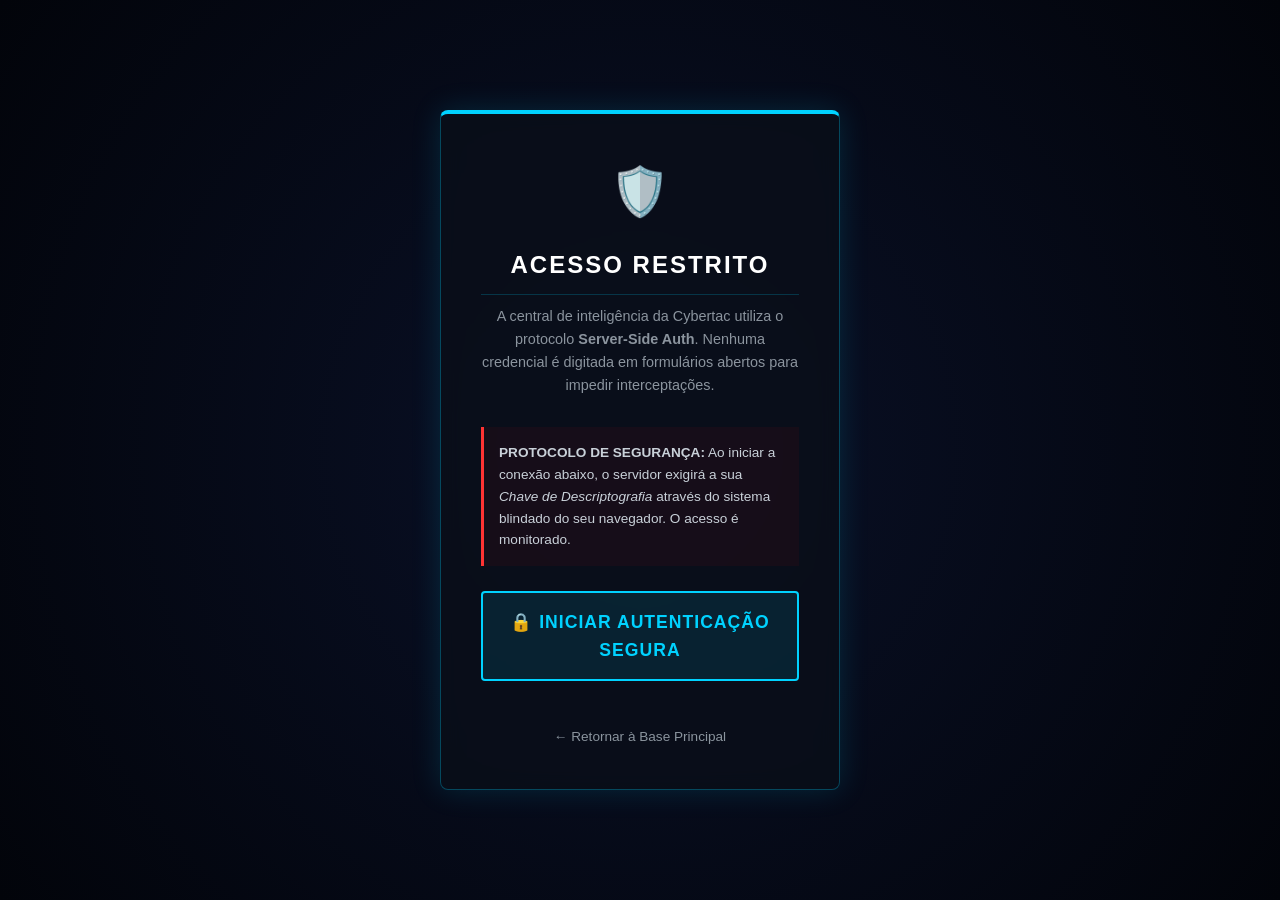
==== login.html @ b42f63bc "Add files via upload" ====
<!DOCTYPE html>
<html lang="pt-BR">
<head>
    <meta charset="UTF-8">
    <meta name="viewport" content="width=device-width, initial-scale=1.0">
    <title>Portal de Inteligência | Cybertac</title>
    <link rel="stylesheet" href="style.css">
</head>
<body class="fundo-login">

<div class="caixa-login">
        <!-- Ícone tático -->
        <div class="icone-seguranca">🛡️</div>
        <h2>Acesso Restrito</h2>
        
        <p>A central de inteligência da Cybertac utiliza o protocolo <strong>Server-Side Auth</strong>. Nenhuma credencial é digitada em formulários abertos para impedir interceptações.</p>
        
        <div style="background-color: rgba(255, 0, 0, 0.05); border-left: 3px solid #ff3333; padding: 15px; margin-bottom: 25px; text-align: left; font-size: 0.85rem; color: #c9d1d9;">
            <strong>PROTOCOLO DE SEGURANÇA:</strong> Ao iniciar a conexão abaixo, o servidor exigirá a sua <em>Chave de Descriptografia</em> através do sistema blindado do seu navegador. O acesso é monitorado.
        </div>
        
        <!-- O botão que joga o cliente contra a barreira real do servidor -->
        <a href="relatorio.html" class="btn-tatico" style="display: block; text-decoration: none; margin: 20px 0; padding: 15px; font-weight: bold; letter-spacing: 1px;">
            🔒 INICIAR AUTENTICAÇÃO SEGURA
        </a>

        <a href="index.html" class="link-voltar">← Retornar à Base Principal</a>
    </div>

</body>
</html>
---- style.css ----
/* ATIVA O DESLIZAMENTO SUAVE NA PÁGINA INTEIRA */
html {
    scroll-behavior: smooth;
}

/* 1. RESET BÁSICO E ROLAGEM SUAVE */
* {
    margin: 0;
    padding: 0;
    box-sizing: border-box;
}

html {
    scroll-behavior: smooth; 
    scroll-padding-top: 100px;
}

/* 2. CORPO DA PÁGINA */
body {
    background: linear-gradient(rgba(0, 0, 0, 0.3), rgba(0, 0, 0, 0.3)), url('coruja.webp.jpeg');
    background-size: cover;
    background-position: center;
    background-repeat: no-repeat;
    background-attachment: fixed;
    color: #c9d1d9;
    font-family: 'Segoe UI', Tahoma, Geneva, Verdana, sans-serif;
    line-height: 1.6;
    min-height: 100vh;
    position: relative;
    overflow-x: hidden;
}

/* EFEITO DE PARTÍCULAS EM SEGUNDO PLANO */
#particulas-cyber {
    position: fixed;
    top: 0;
    left: 0;
    width: 100%;
    height: 100%;
    z-index: -1; 
    pointer-events: none; 
    opacity: 0.8; 
}

/* 3. CABEÇALHO */
header {
    background-color: rgba(5, 5, 5, 0.1); 
    text-align: center;
    padding: 80px 20px;
    margin-top: 60px;
}

header h1 {
    color: #ffffff;
    font-size: 2.8rem;
    letter-spacing: 2px;
    text-shadow: 2px 2px 5px rgba(0, 0, 0, 0.9); 
}

header p {
    color: #e0e6ed !important; /* Branco prateado para excelente legibilidade */
    font-size: 1.2rem;
    margin-top: 10px;
    /* Adiciona uma sombra preta atrás do texto para descolar ele da imagem de fundo */
    text-shadow: 1px 1px 5px rgba(0, 0, 0, 0.9) !important; 
    font-weight: 500;
}

/* 4. CAIXAS CENTRALIZADAS */
section {
    max-width: 800px;
    margin: 50px auto;
    padding: 30px;
    background-color: rgba(10, 10, 10, 0.25); 
    backdrop-filter: blur(4px); 
    -webkit-backdrop-filter: blur(4px);
    border: 1px solid rgba(0, 210, 255, 0.3); /* Borda em Azul translúcido */
    border-radius: 8px;
    box-shadow: 0 8px 32px rgba(0, 0, 0, 0.6);
}

h2 {
    color: #00d2ff; /* Azul Elétrico */
    margin-bottom: 20px;
    border-bottom: 1px solid rgba(0, 210, 255, 0.2);
    padding-bottom: 10px;
}

/* 5. LISTA DE SERVIÇOS */
ul {
    list-style-type: none;
}

li {
    background-color: rgba(20, 20, 20, 0.25);
    margin-bottom: 15px;
    padding: 15px 20px;
    border-left: 4px solid #00d2ff; /* Azul Elétrico */
    border-radius: 4px;
    backdrop-filter: blur(2px);
}

li strong {
    color: #ffffff;
}

/* 6. FORMULÁRIO DE CONTATO */
.campo {
    margin-bottom: 20px;
    text-align: left;
}

label {
    display: block;
    margin-bottom: 8px;
    color: #ffffff;
    font-weight: bold;
    font-size: 0.95rem;
    text-shadow: 1px 1px 3px rgba(0,0,0,0.8);
}

input, select, textarea {
    width: 100%;
    padding: 12px;
    background-color: rgba(13, 17, 23, 0.4); 
    border: 1px solid rgba(0, 210, 255, 0.4); 
    border-radius: 4px;
    color: #ffffff;
    font-family: inherit;
    font-size: 1rem;
    backdrop-filter: blur(2px);
}

input:focus, select:focus, textarea:focus {
    outline: none;
    border-color: #00d2ff;
    box-shadow: 0 0 10px rgba(0, 210, 255, 0.4);
}

/* 7. BOTÃO TÁTICO */
.btn-tatico {
    display: block;
    width: 100%;
    padding: 15px;
    background-color: rgba(0, 210, 255, 0.1); 
    color: #00d2ff; 
    border: 2px solid #00d2ff; 
    border-radius: 4px;
    font-size: 1.1rem;
    font-weight: bold;
    cursor: pointer;
    transition: all 0.3s ease;
    margin-top: 10px;
}

.btn-tatico:hover {
    background-color: #00d2ff; 
    color: #000000; 
    box-shadow: 0 0 15px rgba(0, 210, 255, 0.5); 
}

/* 8. RODAPÉ (FOOTER) */
footer {
    text-align: center;
    padding: 40px 20px;
    background-color: rgba(5, 5, 5, 0.4); 
    border-top: 1px solid rgba(0, 210, 255, 0.4); 
    margin-top: 50px;
    color: #8b949e;
    font-size: 0.9rem;
    backdrop-filter: blur(4px);
}

.redes-sociais {
    margin-top: 15px;
}

.redes-sociais a {
    color: #00d2ff;
    text-decoration: none;
    margin: 0 10px;
    font-weight: bold;
    letter-spacing: 1px;
    transition: all 0.3s ease;
}

.redes-sociais a:hover {
    color: #ffffff;
    text-shadow: 0 0 10px rgba(0, 210, 255, 0.8);
}

.separador {
    color: rgba(0, 210, 255, 0.3);
}

/* 9. MENU DE NAVEGAÇÃO */
.menu-superior {
    background-color: rgba(5, 5, 5, 0.8); 
    border-bottom: 1px solid #00d2ff;
    position: fixed; 
    top: 0;
    width: 100%;
    z-index: 1000; 
}

.menu-superior ul {
    display: flex;
    justify-content: center; 
    list-style: none;
    padding: 15px 0;
}

.menu-superior li {
    background-color: transparent;
    border: none;
    margin: 0 20px;
    padding: 0;
}

.menu-superior a {
    color: #c9d1d9;
    text-decoration: none;
    font-weight: bold;
    font-size: 1.1rem;
    text-transform: uppercase;
    letter-spacing: 1px;
    transition: all 0.3s ease;
}

.menu-superior a:hover {
    color: #00d2ff;
    text-shadow: 0 0 10px rgba(0, 210, 255, 0.5);
}

/* 10. RESPONSIVIDADE */
@media (max-width: 768px) {
    header h1 {
        font-size: 2rem;
    }
    header p {
        font-size: 1rem;
    }
    .menu-superior ul {
        flex-wrap: wrap; 
        padding: 10px 0;
    }
    .menu-superior li {
        margin: 5px 10px; 
    }
    .menu-superior a {
        font-size: 0.9rem;
    }
    section {
        margin: 30px 15px; 
        padding: 20px 15px;
    }
    html {
        scroll-padding-top: 140px; 
    }
}

/* CORREÇÃO DO FUNDO BRANCO EM CELULARES */
@media (max-width: 768px) {
    body {
        /* Desliga o fundo fixo apenas no celular para a coruja voltar a aparecer */
        background-attachment: scroll !important;
    }
}

/* 11. SEÇÃO QUEM SOMOS (TÁTICA E TEXTUAL) */
#quem-somos {
    text-align: center;
}

.bloco-origem {
    background-color: rgba(20, 20, 20, 0.7); /* Fundo escuro como vidro */
    border-left: 4px solid #00d2ff; /* Linhas azuis laterais para foco */
    border-right: 4px solid #00d2ff;
    border-radius: 8px;
    padding: 40px;
    max-width: 800px; /* Não deixa o texto esticar demais na tela */
    margin: 0 auto; /* Centraliza a caixa na tela */
    backdrop-filter: blur(5px);
    box-shadow: 0 0 15px rgba(0, 210, 255, 0.1); /* Brilho tático sutil */
    transition: box-shadow 0.3s ease;
}

.bloco-origem:hover {
    box-shadow: 0 0 25px rgba(0, 210, 255, 0.3); /* Acende ao passar o mouse */
}

.destaque-origem {
    color: #00d2ff; /* Azul Elétrico */
    font-size: 1.2rem;
    font-weight: bold;
    margin-bottom: 20px;
    text-transform: uppercase;
    letter-spacing: 1px;
}

.bloco-origem p {
    color: #c9d1d9;
    line-height: 1.8;
    margin-bottom: 15px;
    text-align: justify; /* Deixa o texto retinho nos dois lados */
}

/* ESTILIZAÇÃO COMPATÍVEL PARA CAIXAS DE SELEÇÃO (SELECT) */
select {
    width: 100%;
    padding: 12px;
    background-color: rgba(10, 15, 25, 0.9) !important; /* Fundo escuro e opaco para não conflitar */
    border: 1.5px solid rgba(0, 210, 255, 0.4) !important; /* Borda no Azul Elétrico sutil */
    color: #e0e6ed !important; /* Texto em tom claro */
    font-size: 1rem;
    border-radius: 4px;
    outline: none;
    cursor: pointer;
    transition: border-color 0.3s ease, box-shadow 0.3s ease;
    
    /* Remove a setinha nativa e sem graça do Windows/Navegador */
    -webkit-appearance: none;
    -moz-appearance: none;
    appearance: none;
    
    /* Coloca uma setinha customizada em azul */
    background-image: url("data:image/svg+xml;charset=UTF-8,%3csvg xmlns='http://www.w3.org/2000/svg' viewBox='0 0 24 24' fill='none' stroke='%2300d2ff' stroke-width='2' stroke-linecap='round' stroke-linejoin='round'%3e%3cpolyline points='6 9 12 15 18 9'%3e%3c/polyline%3e%3c/svg%3e") !important;
    background-repeat: no-repeat !important;
    background-position: right 15px center !important;
    background-size: 14px !important;
    padding-right: 40px !important; /* Espaço para a nova seta */
}

/* Efeito ao focar nas opções */
select:focus {
    border-color: #00d2ff !important; /* Acende no azul ativo ao clicar */
    box-shadow: 0 0 8px rgba(0, 210, 255, 0.4) !important;
}

/* Ajusta as opções internas quando abertas */
select option {
    background-color: #0d1117 !important; /* Fundo escuro igual ao site */
    color: #ffffff !important; /* Texto claro */
}
/* ESTILIZAÇÃO DO MENU DE NAVEGAÇÃO */
.menu-topo {
    background-color: rgba(5, 5, 5, 0.95); /* Fundo quase totalmente preto e levemente translúcido */
    padding: 20px 0;
    text-align: center;
    position: sticky; /* Essa é a mágica que prende o menu no topo ao rolar a tela */
    top: 0;
    z-index: 9999; /* Garante que o menu passe por cima de tudo e não fique escondido */
    border-bottom: 1px solid rgba(0, 210, 255, 0.3); /* Linha divisória tática */
    backdrop-filter: blur(5px);
}

.menu-topo a {
    color: #e0e6ed; /* Branco prateado para leitura fácil */
    text-decoration: none; /* Tira o sublinhado padrão de links */
    margin: 0 20px;
    font-size: 1rem;
    font-weight: bold;
    text-transform: uppercase;
    letter-spacing: 1px;
    transition: color 0.3s ease, text-shadow 0.3s ease;
}

/* Efeito ao passar o mouse (Blue Team Hover) */
.menu-topo a:hover {
    color: #00d2ff;
    text-shadow: 0 0 10px rgba(0, 210, 255, 0.6); /* Letra acende em azul */
}

/* 12. PORTAL DE INTELIGÊNCIA (TELA DE LOGIN) */
.fundo-login {
    display: flex;
    justify-content: center;
    align-items: center;
    height: 100vh; /* Ocupa a tela inteira */
    background-color: #050a15;
    background-image: radial-gradient(circle at center, #0a1128 0%, #02040a 100%);
    margin: 0;
}

.caixa-login {
    background-color: rgba(10, 15, 25, 0.85);
    border: 1px solid rgba(0, 210, 255, 0.3);
    border-top: 4px solid #00d2ff;
    border-radius: 8px;
    padding: 40px;
    width: 100%;
    max-width: 400px;
    text-align: center;
    box-shadow: 0 0 30px rgba(0, 210, 255, 0.15);
    backdrop-filter: blur(10px);
}

.icone-seguranca {
    font-size: 3rem;
    margin-bottom: 15px;
}

.caixa-login h2 {
    color: #ffffff;
    margin-bottom: 10px;
    font-size: 1.5rem;
    text-transform: uppercase;
    letter-spacing: 2px;
}

.caixa-login p {
    color: #8b949e;
    font-size: 0.9rem;
    margin-bottom: 30px;
}

.link-voltar {
    display: inline-block;
    margin-top: 25px;
    color: #8b949e;
    text-decoration: none;
    font-size: 0.85rem;
    transition: color 0.3s ease;
}

.link-voltar:hover {
    color: #00d2ff;
}

/* BOTÃO DE ÁREA DO CLIENTE (DESTAQUE NO MENU) */
.btn-area-cliente {
    border: 1px solid #00d2ff; /* Cria uma moldura azul */
    padding: 8px 15px !important; /* Dá um espaço interno para parecer um botão */
    border-radius: 4px;
    margin-left: 20px !important; /* Empurra o botão um pouco para a direita, separando dos outros links */
    background-color: rgba(0, 210, 255, 0.05); /* Fundo levemente azulado */
    transition: all 0.3s ease;
}

.btn-area-cliente:hover {
    background-color: rgba(0, 210, 255, 0.15); /* Fica mais forte ao passar o mouse */
    box-shadow: 0 0 15px rgba(0, 210, 255, 0.4); /* Brilho tático */
    transform: translateY(-2px); /* Efeito de elevação sutil */
}
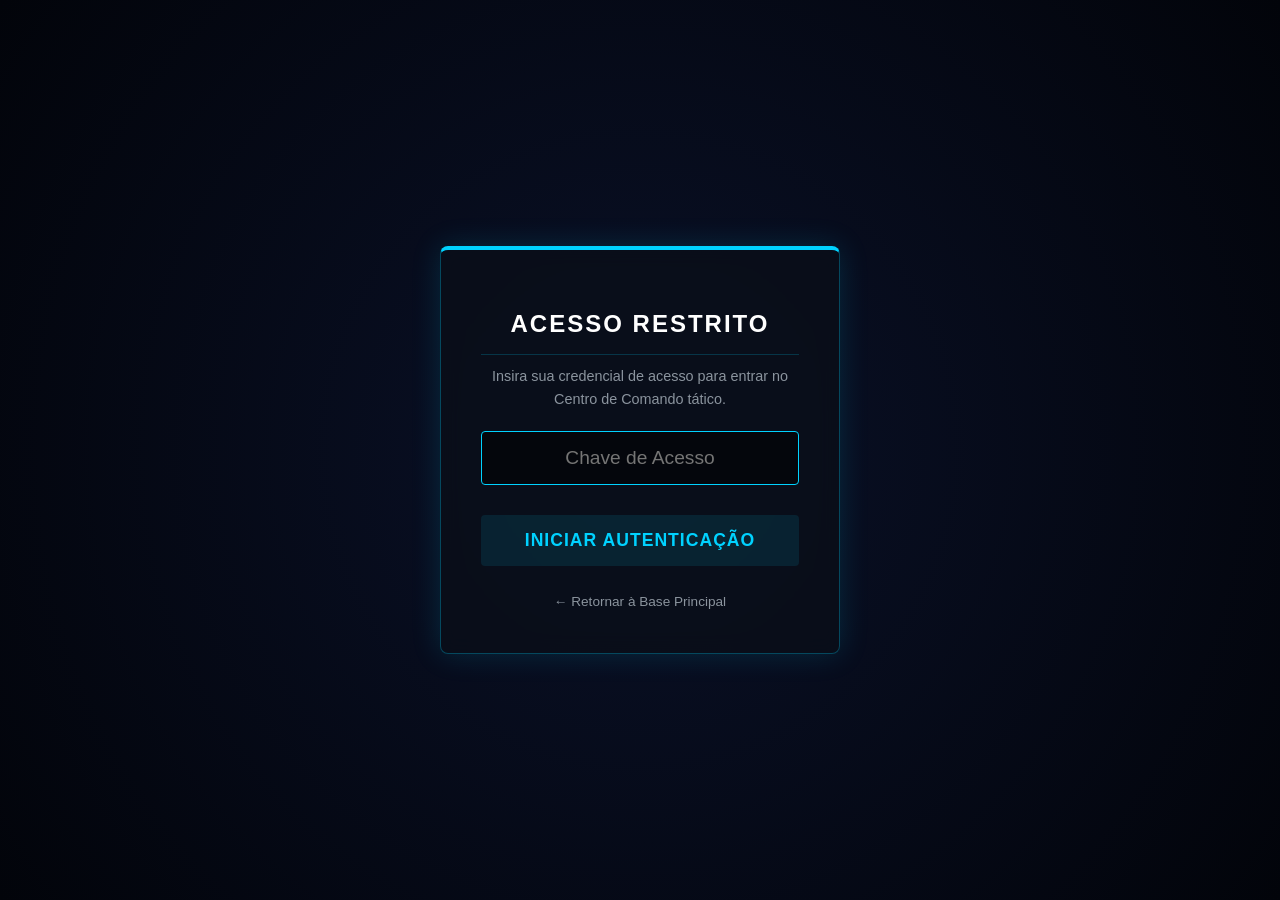
==== commit 8bd47209: "Add files via upload" ====
--- a/login.html
+++ b/login.html
@@ -8,24 +8,26 @@
 </head>
 <body class="fundo-login">
 
-<div class="caixa-login">
+    <div class="caixa-login">
         <!-- Ícone tático -->
-        <div class="icone-seguranca">🛡️</div>
+        <div class="icone-seguranca"></div>
         <h2>Acesso Restrito</h2>
         
-        <p>A central de inteligência da Cybertac utiliza o protocolo <strong>Server-Side Auth</strong>. Nenhuma credencial é digitada em formulários abertos para impedir interceptações.</p>
+        <p style="margin-bottom: 20px;">Insira sua credencial de acesso para entrar no Centro de Comando tático.</p>
         
-        <div style="background-color: rgba(255, 0, 0, 0.05); border-left: 3px solid #ff3333; padding: 15px; margin-bottom: 25px; text-align: left; font-size: 0.85rem; color: #c9d1d9;">
-            <strong>PROTOCOLO DE SEGURANÇA:</strong> Ao iniciar a conexão abaixo, o servidor exigirá a sua <em>Chave de Descriptografia</em> através do sistema blindado do seu navegador. O acesso é monitorado.
-        </div>
-        
-        <!-- O botão que joga o cliente contra a barreira real do servidor -->
-        <a href="relatorio.html" class="btn-tatico" style="display: block; text-decoration: none; margin: 20px 0; padding: 15px; font-weight: bold; letter-spacing: 1px;">
-            🔒 INICIAR AUTENTICAÇÃO SEGURA
-        </a>
+        <!-- Formulário de Autenticação -->
+        <form id="form-login">
+            <input type="password" id="senha-cliente" placeholder="Chave de Acesso" required style="width: 100%; padding: 15px; margin-bottom: 20px; background-color: rgba(0,0,0,0.5); color: #fff; border: 1px solid #00d2ff; text-align: center; font-size: 1.2rem; box-sizing: border-box;">
+            
+            <button type="submit" class="btn-tatico" style="width: 100%; display: block; border: none; cursor: pointer; padding: 15px; font-weight: bold; letter-spacing: 1px; box-sizing: border-box;">
+                INICIAR AUTENTICAÇÃO
+            </button>
+        </form>
 
-        <a href="index.html" class="link-voltar">← Retornar à Base Principal</a>
+        <a href="index.html" class="link-voltar" style="display: block; margin-top: 25px; text-align: center;">← Retornar à Base Principal</a>
     </div>
 
+    <!-- Ligação com o motor de autenticação -->
+    <script src="auth.js"></script>
 </body>
 </html>
--- a/style.css
+++ b/style.css
@@ -1,8 +1,3 @@
-/* ATIVA O DESLIZAMENTO SUAVE NA PÁGINA INTEIRA */
-html {
-    scroll-behavior: smooth;
-}
-
 /* 1. RESET BÁSICO E ROLAGEM SUAVE */
 * {
     margin: 0;
@@ -17,17 +12,13 @@
 
 /* 2. CORPO DA PÁGINA */
 body {
-    background: linear-gradient(rgba(0, 0, 0, 0.3), rgba(0, 0, 0, 0.3)), url('coruja.webp.jpeg');
-    background-size: cover;
-    background-position: center;
-    background-repeat: no-repeat;
-    background-attachment: fixed;
     color: #c9d1d9;
     font-family: 'Segoe UI', Tahoma, Geneva, Verdana, sans-serif;
     line-height: 1.6;
     min-height: 100vh;
     position: relative;
     overflow-x: hidden;
+    background-color: #050a15; /* Cor tática de segurança */
 }
 
 /* EFEITO DE PARTÍCULAS EM SEGUNDO PLANO */
@@ -58,10 +49,9 @@
 }
 
 header p {
-    color: #e0e6ed !important; /* Branco prateado para excelente legibilidade */
+    color: #e0e6ed !important; 
     font-size: 1.2rem;
     margin-top: 10px;
-    /* Adiciona uma sombra preta atrás do texto para descolar ele da imagem de fundo */
     text-shadow: 1px 1px 5px rgba(0, 0, 0, 0.9) !important; 
     font-weight: 500;
 }
@@ -74,13 +64,13 @@
     background-color: rgba(10, 10, 10, 0.25); 
     backdrop-filter: blur(4px); 
     -webkit-backdrop-filter: blur(4px);
-    border: 1px solid rgba(0, 210, 255, 0.3); /* Borda em Azul translúcido */
+    border: 1px solid rgba(0, 210, 255, 0.3); 
     border-radius: 8px;
     box-shadow: 0 8px 32px rgba(0, 0, 0, 0.6);
 }
 
 h2 {
-    color: #00d2ff; /* Azul Elétrico */
+    color: #00d2ff; 
     margin-bottom: 20px;
     border-bottom: 1px solid rgba(0, 210, 255, 0.2);
     padding-bottom: 10px;
@@ -95,7 +85,7 @@
     background-color: rgba(20, 20, 20, 0.25);
     margin-bottom: 15px;
     padding: 15px 20px;
-    border-left: 4px solid #00d2ff; /* Azul Elétrico */
+    border-left: 4px solid #00d2ff; 
     border-radius: 4px;
     backdrop-filter: blur(2px);
 }
@@ -194,169 +184,20 @@
 }
 
 /* 9. MENU DE NAVEGAÇÃO */
-.menu-superior {
-    background-color: rgba(5, 5, 5, 0.8); 
-    border-bottom: 1px solid #00d2ff;
-    position: fixed; 
-    top: 0;
-    width: 100%;
-    z-index: 1000; 
-}
-
-.menu-superior ul {
-    display: flex;
-    justify-content: center; 
-    list-style: none;
-    padding: 15px 0;
-}
-
-.menu-superior li {
-    background-color: transparent;
-    border: none;
-    margin: 0 20px;
-    padding: 0;
-}
-
-.menu-superior a {
-    color: #c9d1d9;
-    text-decoration: none;
-    font-weight: bold;
-    font-size: 1.1rem;
-    text-transform: uppercase;
-    letter-spacing: 1px;
-    transition: all 0.3s ease;
-}
-
-.menu-superior a:hover {
-    color: #00d2ff;
-    text-shadow: 0 0 10px rgba(0, 210, 255, 0.5);
-}
-
-/* 10. RESPONSIVIDADE */
-@media (max-width: 768px) {
-    header h1 {
-        font-size: 2rem;
-    }
-    header p {
-        font-size: 1rem;
-    }
-    .menu-superior ul {
-        flex-wrap: wrap; 
-        padding: 10px 0;
-    }
-    .menu-superior li {
-        margin: 5px 10px; 
-    }
-    .menu-superior a {
-        font-size: 0.9rem;
-    }
-    section {
-        margin: 30px 15px; 
-        padding: 20px 15px;
-    }
-    html {
-        scroll-padding-top: 140px; 
-    }
-}
-
-/* CORREÇÃO DO FUNDO BRANCO EM CELULARES */
-@media (max-width: 768px) {
-    body {
-        /* Desliga o fundo fixo apenas no celular para a coruja voltar a aparecer */
-        background-attachment: scroll !important;
-    }
-}
-
-/* 11. SEÇÃO QUEM SOMOS (TÁTICA E TEXTUAL) */
-#quem-somos {
-    text-align: center;
-}
-
-.bloco-origem {
-    background-color: rgba(20, 20, 20, 0.7); /* Fundo escuro como vidro */
-    border-left: 4px solid #00d2ff; /* Linhas azuis laterais para foco */
-    border-right: 4px solid #00d2ff;
-    border-radius: 8px;
-    padding: 40px;
-    max-width: 800px; /* Não deixa o texto esticar demais na tela */
-    margin: 0 auto; /* Centraliza a caixa na tela */
-    backdrop-filter: blur(5px);
-    box-shadow: 0 0 15px rgba(0, 210, 255, 0.1); /* Brilho tático sutil */
-    transition: box-shadow 0.3s ease;
-}
-
-.bloco-origem:hover {
-    box-shadow: 0 0 25px rgba(0, 210, 255, 0.3); /* Acende ao passar o mouse */
-}
-
-.destaque-origem {
-    color: #00d2ff; /* Azul Elétrico */
-    font-size: 1.2rem;
-    font-weight: bold;
-    margin-bottom: 20px;
-    text-transform: uppercase;
-    letter-spacing: 1px;
-}
-
-.bloco-origem p {
-    color: #c9d1d9;
-    line-height: 1.8;
-    margin-bottom: 15px;
-    text-align: justify; /* Deixa o texto retinho nos dois lados */
-}
-
-/* ESTILIZAÇÃO COMPATÍVEL PARA CAIXAS DE SELEÇÃO (SELECT) */
-select {
-    width: 100%;
-    padding: 12px;
-    background-color: rgba(10, 15, 25, 0.9) !important; /* Fundo escuro e opaco para não conflitar */
-    border: 1.5px solid rgba(0, 210, 255, 0.4) !important; /* Borda no Azul Elétrico sutil */
-    color: #e0e6ed !important; /* Texto em tom claro */
-    font-size: 1rem;
-    border-radius: 4px;
-    outline: none;
-    cursor: pointer;
-    transition: border-color 0.3s ease, box-shadow 0.3s ease;
-    
-    /* Remove a setinha nativa e sem graça do Windows/Navegador */
-    -webkit-appearance: none;
-    -moz-appearance: none;
-    appearance: none;
-    
-    /* Coloca uma setinha customizada em azul */
-    background-image: url("data:image/svg+xml;charset=UTF-8,%3csvg xmlns='http://www.w3.org/2000/svg' viewBox='0 0 24 24' fill='none' stroke='%2300d2ff' stroke-width='2' stroke-linecap='round' stroke-linejoin='round'%3e%3cpolyline points='6 9 12 15 18 9'%3e%3c/polyline%3e%3c/svg%3e") !important;
-    background-repeat: no-repeat !important;
-    background-position: right 15px center !important;
-    background-size: 14px !important;
-    padding-right: 40px !important; /* Espaço para a nova seta */
-}
-
-/* Efeito ao focar nas opções */
-select:focus {
-    border-color: #00d2ff !important; /* Acende no azul ativo ao clicar */
-    box-shadow: 0 0 8px rgba(0, 210, 255, 0.4) !important;
-}
-
-/* Ajusta as opções internas quando abertas */
-select option {
-    background-color: #0d1117 !important; /* Fundo escuro igual ao site */
-    color: #ffffff !important; /* Texto claro */
-}
-/* ESTILIZAÇÃO DO MENU DE NAVEGAÇÃO */
 .menu-topo {
-    background-color: rgba(5, 5, 5, 0.95); /* Fundo quase totalmente preto e levemente translúcido */
+    background-color: rgba(5, 5, 5, 0.95); 
     padding: 20px 0;
     text-align: center;
-    position: sticky; /* Essa é a mágica que prende o menu no topo ao rolar a tela */
+    position: sticky; 
     top: 0;
-    z-index: 9999; /* Garante que o menu passe por cima de tudo e não fique escondido */
-    border-bottom: 1px solid rgba(0, 210, 255, 0.3); /* Linha divisória tática */
+    z-index: 9999; 
+    border-bottom: 1px solid rgba(0, 210, 255, 0.3); 
     backdrop-filter: blur(5px);
 }
 
 .menu-topo a {
-    color: #e0e6ed; /* Branco prateado para leitura fácil */
-    text-decoration: none; /* Tira o sublinhado padrão de links */
+    color: #e0e6ed; 
+    text-decoration: none; 
     margin: 0 20px;
     font-size: 1rem;
     font-weight: bold;
@@ -365,10 +206,95 @@
     transition: color 0.3s ease, text-shadow 0.3s ease;
 }
 
-/* Efeito ao passar o mouse (Blue Team Hover) */
 .menu-topo a:hover {
     color: #00d2ff;
-    text-shadow: 0 0 10px rgba(0, 210, 255, 0.6); /* Letra acende em azul */
+    text-shadow: 0 0 10px rgba(0, 210, 255, 0.6); 
+}
+
+/* BOTÃO DE ÁREA DO CLIENTE (DESTAQUE NO MENU) */
+.btn-area-cliente {
+    border: 1px solid #00d2ff; 
+    padding: 8px 15px !important; 
+    border-radius: 4px;
+    margin-left: 20px !important; 
+    background-color: rgba(0, 210, 255, 0.05); 
+    transition: all 0.3s ease;
+}
+
+.btn-area-cliente:hover {
+    background-color: rgba(0, 210, 255, 0.15); 
+    box-shadow: 0 0 15px rgba(0, 210, 255, 0.4); 
+    transform: translateY(-2px); 
+}
+
+/* 10. SEÇÃO QUEM SOMOS (TÁTICA E TEXTUAL) */
+#quem-somos {
+    text-align: center;
+}
+
+.bloco-origem {
+    background-color: rgba(20, 20, 20, 0.7); 
+    border-left: 4px solid #00d2ff; 
+    border-right: 4px solid #00d2ff;
+    border-radius: 8px;
+    padding: 40px;
+    max-width: 800px; 
+    margin: 0 auto; 
+    backdrop-filter: blur(5px);
+    box-shadow: 0 0 15px rgba(0, 210, 255, 0.1); 
+    transition: box-shadow 0.3s ease;
+}
+
+.bloco-origem:hover {
+    box-shadow: 0 0 25px rgba(0, 210, 255, 0.3); 
+}
+
+.destaque-origem {
+    color: #00d2ff; 
+    font-size: 1.2rem;
+    font-weight: bold;
+    margin-bottom: 20px;
+    text-transform: uppercase;
+    letter-spacing: 1px;
+}
+
+.bloco-origem p {
+    color: #c9d1d9;
+    line-height: 1.8;
+    margin-bottom: 15px;
+    text-align: justify; 
+}
+
+/* 11. ESTILIZAÇÃO COMPATÍVEL PARA CAIXAS DE SELEÇÃO (SELECT) */
+select {
+    width: 100%;
+    padding: 12px;
+    background-color: rgba(10, 15, 25, 0.9) !important; 
+    border: 1.5px solid rgba(0, 210, 255, 0.4) !important; 
+    color: #e0e6ed !important; 
+    font-size: 1rem;
+    border-radius: 4px;
+    outline: none;
+    cursor: pointer;
+    transition: border-color 0.3s ease, box-shadow 0.3s ease;
+    -webkit-appearance: none;
+    -moz-appearance: none;
+    appearance: none;
+    background-image: url("data:image/svg+xml;charset=UTF-8,%3csvg xmlns='http://www.w3.org/2000/svg' viewBox='0 0 24 24' fill='none' stroke='%2300d2ff' stroke-width='2' stroke-linecap='round' stroke-linejoin='round'%3e%3cpolyline points='6 9 12 15 18 9'%3e%3c/polyline%3e%3c/svg%3e") !important;
+    background-repeat: no-repeat !important;
+    background-position: right 15px center !important;
+    background-size: 14px !important;
+    padding-right: 40px !important; 
+}
+
+select:focus {
+    border-color: #00d2ff !important; 
+    box-shadow: 0 0 8px rgba(0, 210, 255, 0.4) !important;
+}
+
+select option {
+    background-color: #0d1117 !important; 
+    color: #ffffff !important; 
 }
 
 /* 12. PORTAL DE INTELIGÊNCIA (TELA DE LOGIN) */
@@ -376,7 +302,7 @@
     display: flex;
     justify-content: center;
     align-items: center;
-    height: 100vh; /* Ocupa a tela inteira */
+    height: 100vh; 
     background-color: #050a15;
     background-image: radial-gradient(circle at center, #0a1128 0%, #02040a 100%);
     margin: 0;
@@ -427,18 +353,121 @@
     color: #00d2ff;
 }
 
-/* BOTÃO DE ÁREA DO CLIENTE (DESTAQUE NO MENU) */
-.btn-area-cliente {
-    border: 1px solid #00d2ff; /* Cria uma moldura azul */
-    padding: 8px 15px !important; /* Dá um espaço interno para parecer um botão */
-    border-radius: 4px;
-    margin-left: 20px !important; /* Empurra o botão um pouco para a direita, separando dos outros links */
-    background-color: rgba(0, 210, 255, 0.05); /* Fundo levemente azulado */
-    transition: all 0.3s ease;
-}
-
-.btn-area-cliente:hover {
-    background-color: rgba(0, 210, 255, 0.15); /* Fica mais forte ao passar o mouse */
-    box-shadow: 0 0 15px rgba(0, 210, 255, 0.4); /* Brilho tático */
-    transform: translateY(-2px); /* Efeito de elevação sutil */
+/* =========================================
+   13. ADAPTAÇÃO TÁTICA PARA CELULARES (MOBILE)
+   ========================================= */
+@media (max-width: 768px) {
+    /* 1. Blindagem contra o bug de fundo branco do iPhone (iOS) */
+    body {
+        background: linear-gradient(rgba(0, 0, 0, 0.4), rgba(0, 0, 0, 0.4)), url('coruja.webp.jpeg') !important;
+        background-attachment: scroll !important;
+        background-position: center !important;
+        background-size: cover !important;
+        background-color: #050a15 !important;
+    }
+
+    /* 2. Reduz o tamanho do Título para não vazar da tela */
+    header {
+        padding: 60px 20px;
+    }
+    header h1 {
+        font-size: 1.8rem;
+    }
+    header p {
+        font-size: 1rem;
+    }
+
+    /* 3. Reorganiza o Menu (Um botão embaixo do outro) */
+    .menu-topo {
+        display: flex;
+        flex-direction: column;
+        gap: 15px;
+        padding: 15px;
+        position: relative; 
+    }
+    .menu-topo a {
+        margin: 0;
+        display: block;
+        padding: 10px;
+    }
+    .btn-area-cliente {
+        margin-left: 0 !important;
+        margin-top: 10px;
+    }
+
+    /* 4. Ajusta o bloco de Dossiê (Quem Somos) */
+    .bloco-origem {
+        padding: 20px;
+        margin: 0 15px; 
+    }
+
+    /* 5. Ajusta espaçamentos gerais e impede o Zoom automático do iPhone no formulário */
+    section {
+        padding: 40px 15px;
+    }
+    input, select, textarea {
+        font-size: 16px !important; 
+    }
+    .caixa-login {
+        padding: 30px 20px;
+        margin: 20px;
+    }
+}
+
+/* Camada de suporte de imagem para computadores e telemóveis */
+.fundo-fixo-ios {
+    position: fixed;
+    top: 0;
+    left: 0;
+    width: 100%;
+    height: 100%;
+    /* Carrega a imagem da coruja com o escurecimento ideal */
+    background: linear-gradient(rgba(0, 0, 0, 0.45), rgba(0, 0, 0, 0.45)), url('coruja.webp.jpeg');
+    background-size: cover;
+    background-position: center;
+    background-repeat: no-repeat;
+    z-index: -2; /* Fica atrás de todo o conteúdo e das partículas */
+    pointer-events: none; /* Garante que não atrapalha os cliques do utilizador */
+}
+
+/* Garante que o fundo continua a rolar de forma leve no telemóvel */
+@media (max-width: 768px) {
+    .fundo-fixo-ios {
+        /* No telemóvel, transformamos o comportamento para scroll para não sobrecarregar a memória do telemóvel e forçar a imagem a aparecer */
+        position: absolute;
+        height: 100%;
+        background-attachment: scroll !important;
+    }
+}
+
+/* =========================================================
+   AJUSTE TÁTICO: DISPOSITIVOS MÓVEIS EM MODO PAISAGEM
+   ========================================================= */
+@media (max-height: 500px) and (orientation: landscape) {
+    
+    /* Reduz o espaçamento do cabeçalho para não empurrar o conteúdo para fora */
+    header {
+        padding-top: 60px !important;
+        padding-bottom: 15px !important;
+    }
+
+    /* Reduz a altura da janela de logs do SOC para caber na tela horizontal */
+    #janela-logs {
+        height: 150px !important;
+    }
+
+    /* Ajusta a altura do gráfico interativo para evitar distorções */
+    #graficos div {
+        height: 220px !important;
+    }
+
+    /* Compacta o menu de navegação para liberar área útil de leitura */
+    .menu-topo {
+        padding: 10px 0;
+    }
+    
+    .menu-topo a {
+        font-size: 0.7rem;
+        padding: 3px 8px;
+    }
 }
